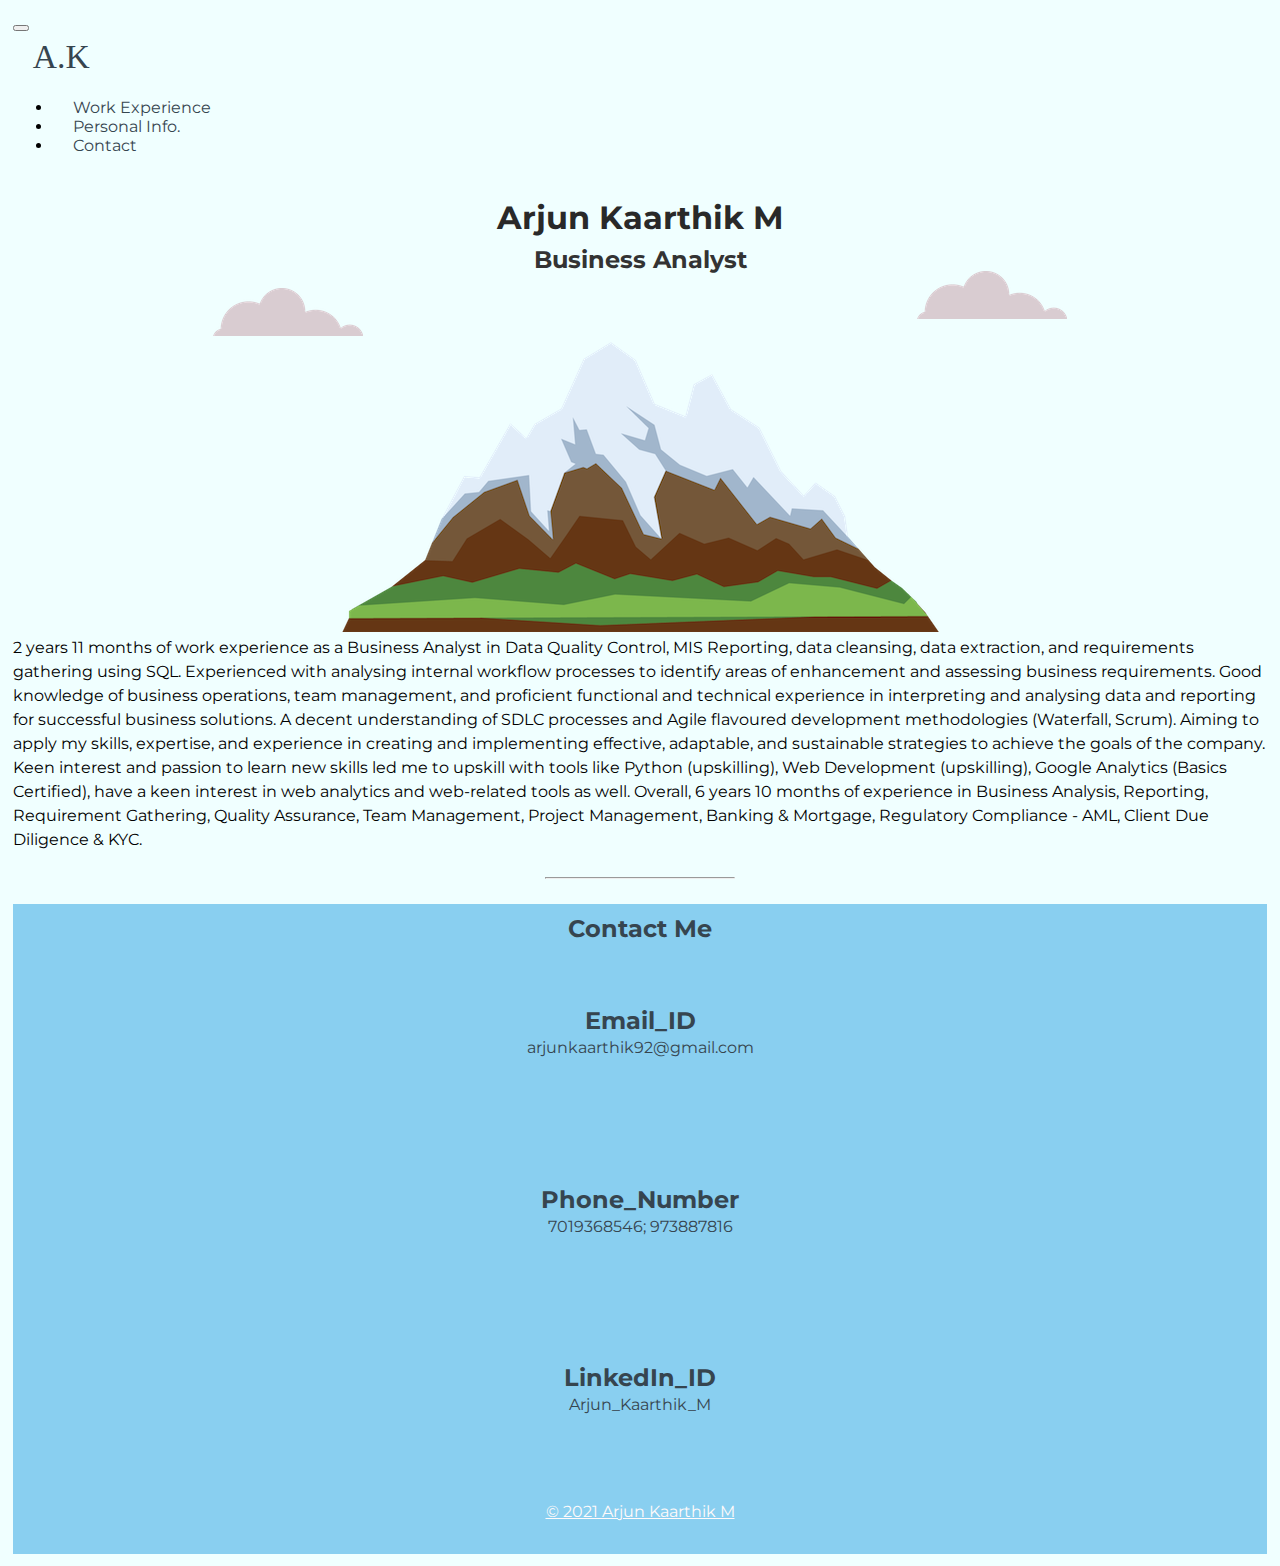
==== index.html @ 4ad5edec "Add files via upload" ====
<!DOCTYPE html>
<html lang="en" dir="ltr">

<head>
  <meta charset="utf-8">
  <title>Arjun Kaarthik M</title>
  <link href="https://fonts.googleapis.com/css2?family=Montserrat:wght@100;300;400;500;900&family=Ubuntu:wght@300;400;700&display=swap" rel="stylesheet">
  <link href="https://cdn.jsdelivr.net/npm/bootstrap@5.0.1/dist/css/bootstrap.min.css" rel="stylesheet" integrity="sha384-+0n0xVW2eSR5OomGNYDnhzAbDsOXxcvSN1TPprVMTNDbiYZCxYbOOl7+AMvyTG2x" crossorigin="anonymous">
  <script src="https://code.jquery.com/jquery-3.3.1.slim.min.js" integrity="sha384-q8i/X+965DzO0rT7abK41JStQIAqVgRVzpbzo5smXKp4YfRvH+8abtTE1Pi6jizo" crossorigin="anonymous"></script>
  <script src="https://cdnjs.cloudflare.com/ajax/libs/popper.js/1.14.7/umd/popper.min.js" integrity="sha384-UO2eT0CpHqdSJQ6hJty5KVphtPhzWj9WO1clHTMGa3JDZwrnQq4sF86dIHNDz0W1" crossorigin="anonymous"></script>
  <script src="https://stackpath.bootstrapcdn.com/bootstrap/4.3.1/js/bootstrap.min.js" integrity="sha384-JjSmVgyd0p3pXB1rRibZUAYoIIy6OrQ6VrjIEaFf/nJGzIxFDsf4x0xIM+B07jRM" crossorigin="anonymous"></script>
  <link rel="stylesheet" href="css\styles.css">
</head>

<body>
  <div class="container-fluid">
    <nav class="navbar navbar-expand-lg navbar-light ">
      <button class="navbar-toggler" type="button" data-toggle="collapse" data-target="#navbarTogglerDemo02" aria-controls="navbarTogglerDemo02" aria-expanded="false" aria-label="Toggle navigation">
        <span class="navbar-toggler-icon"></span>
      </button>
      <div class="collapse navbar-collapse" id="navbarTogglerDemo02">
        <a class="navbar-brand" href="#">A.K</a>
        <ul class="navbar-nav ml-auto">
          <li class="nav-item">
            <a class="nav-link" href="D:\DA\Web Dev\My Site V2\work.html">Work Experience</a>
          </li>
          <li class="nav-item">
            <a class="nav-link" href="D:\DA\Web Dev\My Site V2\Personal Info..html">Personal Info.</a>
          </li>
          <li class="nav-item">
            <a class="nav-link" href="#features">Contact</a>
          </li>
        </ul>
      </div>
    </nav>

    <div class="top-container">
      <img class="top-cloud" src="images/cloud.png" alt="cloud-img">
      <h1>Arjun Kaarthik M</h1>
      <h3>Business Analyst</h3>
      <img class="bottom-cloud" src="images/cloud.png" alt="cloud-img">
      <img src="images/mountain.png" alt="mountain-img">
    </div>

      <div class="profile middle-container">
        <p>
          2 years 11 months of work experience as a Business Analyst in Data Quality Control, MIS Reporting, data cleansing, data extraction, and requirements gathering using SQL. Experienced with analysing internal workflow processes to identify
          areas of enhancement and assessing business requirements. Good knowledge of business operations, team management, and proficient functional and technical experience in interpreting and analysing data and reporting for successful business
          solutions.
          A decent understanding of SDLC processes and Agile flavoured development methodologies (Waterfall, Scrum). Aiming to apply my skills, expertise, and experience in creating and implementing effective, adaptable, and sustainable strategies to
          achieve the goals of the company. Keen interest and passion to learn new skills led me to upskill with tools like Python (upskilling), Web Development (upskilling), Google Analytics (Basics Certified), have a keen interest in web analytics
          and web-related tools as well. Overall, 6 years 10 months of experience in Business Analysis, Reporting, Requirement Gathering, Quality Assurance, Team Management, Project Management, Banking & Mortgage, Regulatory Compliance - AML, Client
          Due Diligence & KYC.
        </p>
      </div>
      <hr>

    <div class="feature row" class="contact-details" id="features">
      <i class="far fa-address-book"></i>
      <h3 class="contna" class="Contact">Contact Me</h3>
      <div class="feature-box col-lg-4">
        <h3 class="contna">Email_ID</h3>
        <p class="contna">arjunkaarthik92@gmail.com</p>
      </div>
      <div class="feature-box col-lg-4">
        <h3 class="contna">Phone_Number</h3>
        <p class="contna">7019368546; 973887816</p>
      </div>
      <div class="feature-box col-lg-4">
        <h3 class="contna">LinkedIn_ID</h3>
        <p class="contna"><a href="https://www.linkedin.com/in/arjun-kaarthik-m/">Arjun_Kaarthik_M</a></p>
      </div>
      <p class="copyright"><u> © 2021 Arjun Kaarthik M </u></p>
    </div>

</body>

</html>
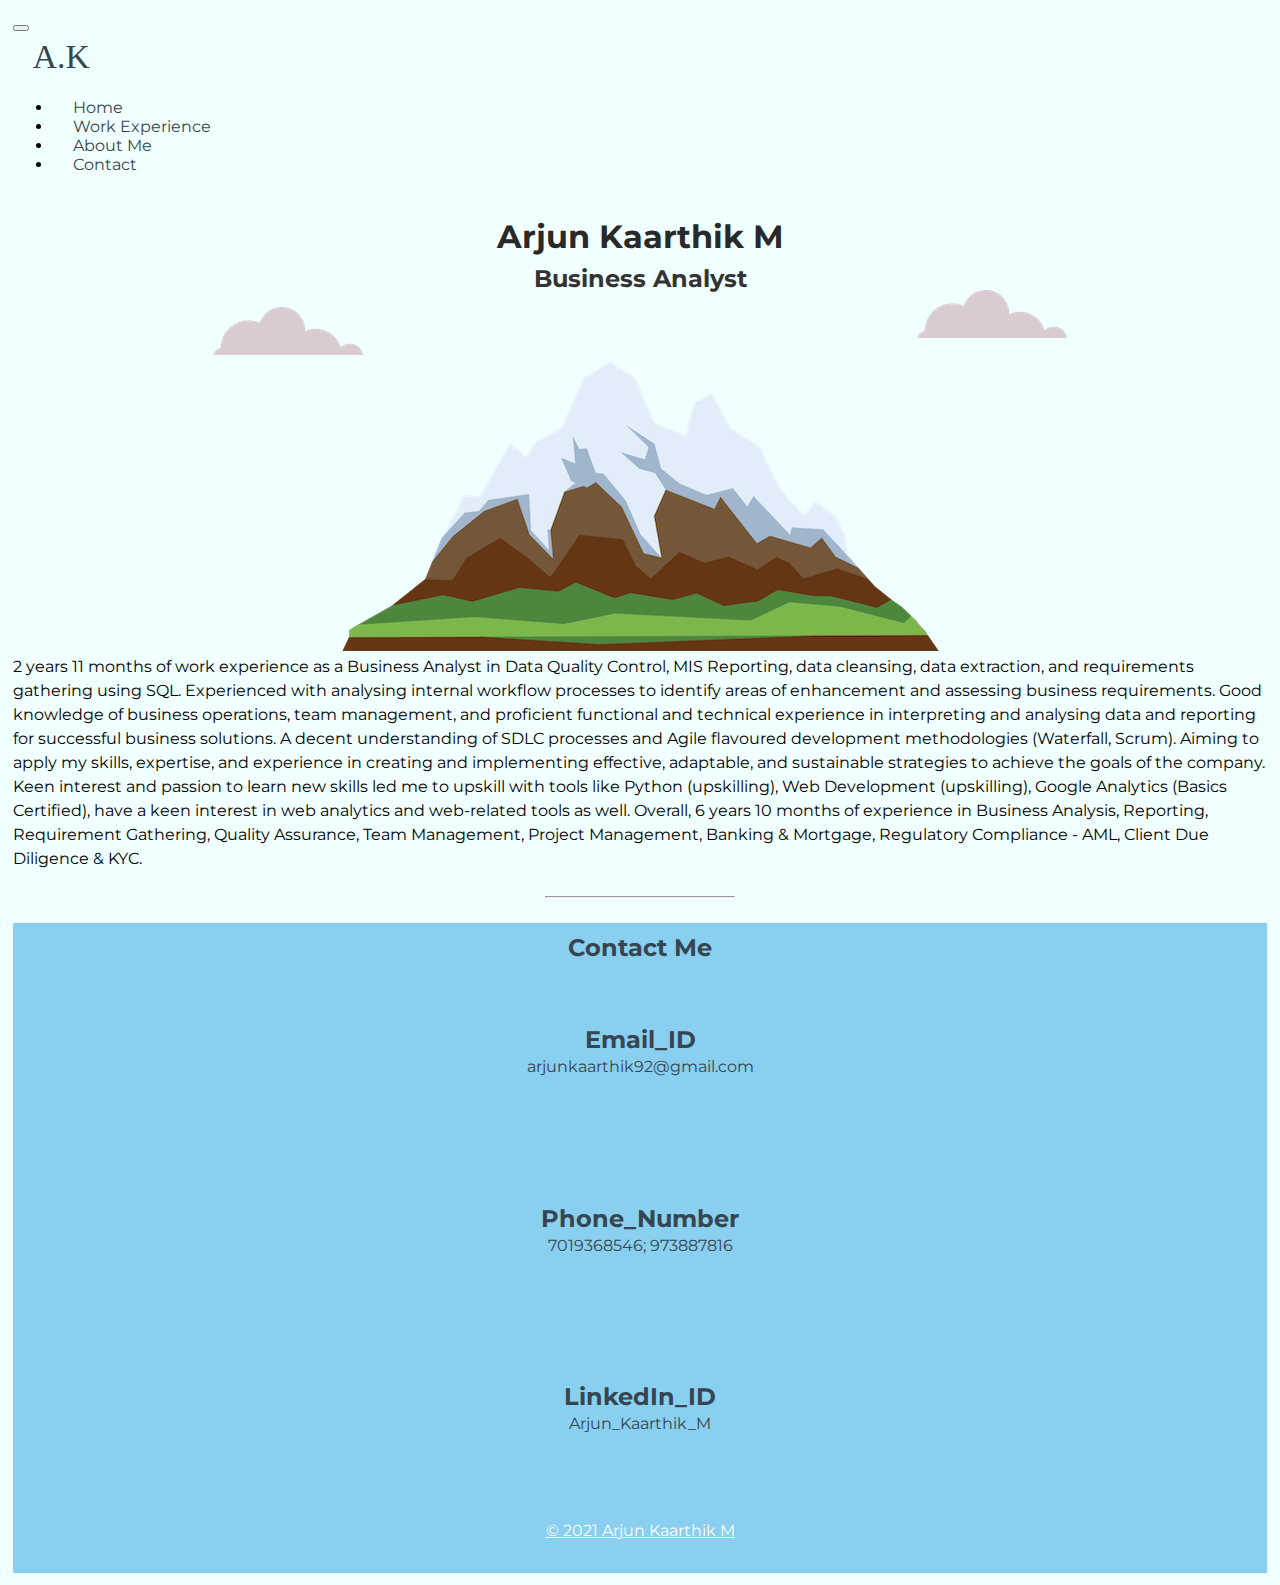
==== commit 03726471: "Add files via upload" ====
--- a/index.html
+++ b/index.html
@@ -22,10 +22,13 @@
         <a class="navbar-brand" href="#">A.K</a>
         <ul class="navbar-nav ml-auto">
           <li class="nav-item">
+            <a class="nav-link" href="D:\DA\Web Dev\My Site V2\index.html">Home</a>
+          </li>
+          <li class="nav-item">
             <a class="nav-link" href="D:\DA\Web Dev\My Site V2\work.html">Work Experience</a>
           </li>
           <li class="nav-item">
-            <a class="nav-link" href="D:\DA\Web Dev\My Site V2\Personal Info..html">Personal Info.</a>
+            <a class="nav-link" href="D:\DA\Web Dev\My Site V2\Personal Info..html">About Me</a>
           </li>
           <li class="nav-item">
             <a class="nav-link" href="#features">Contact</a>
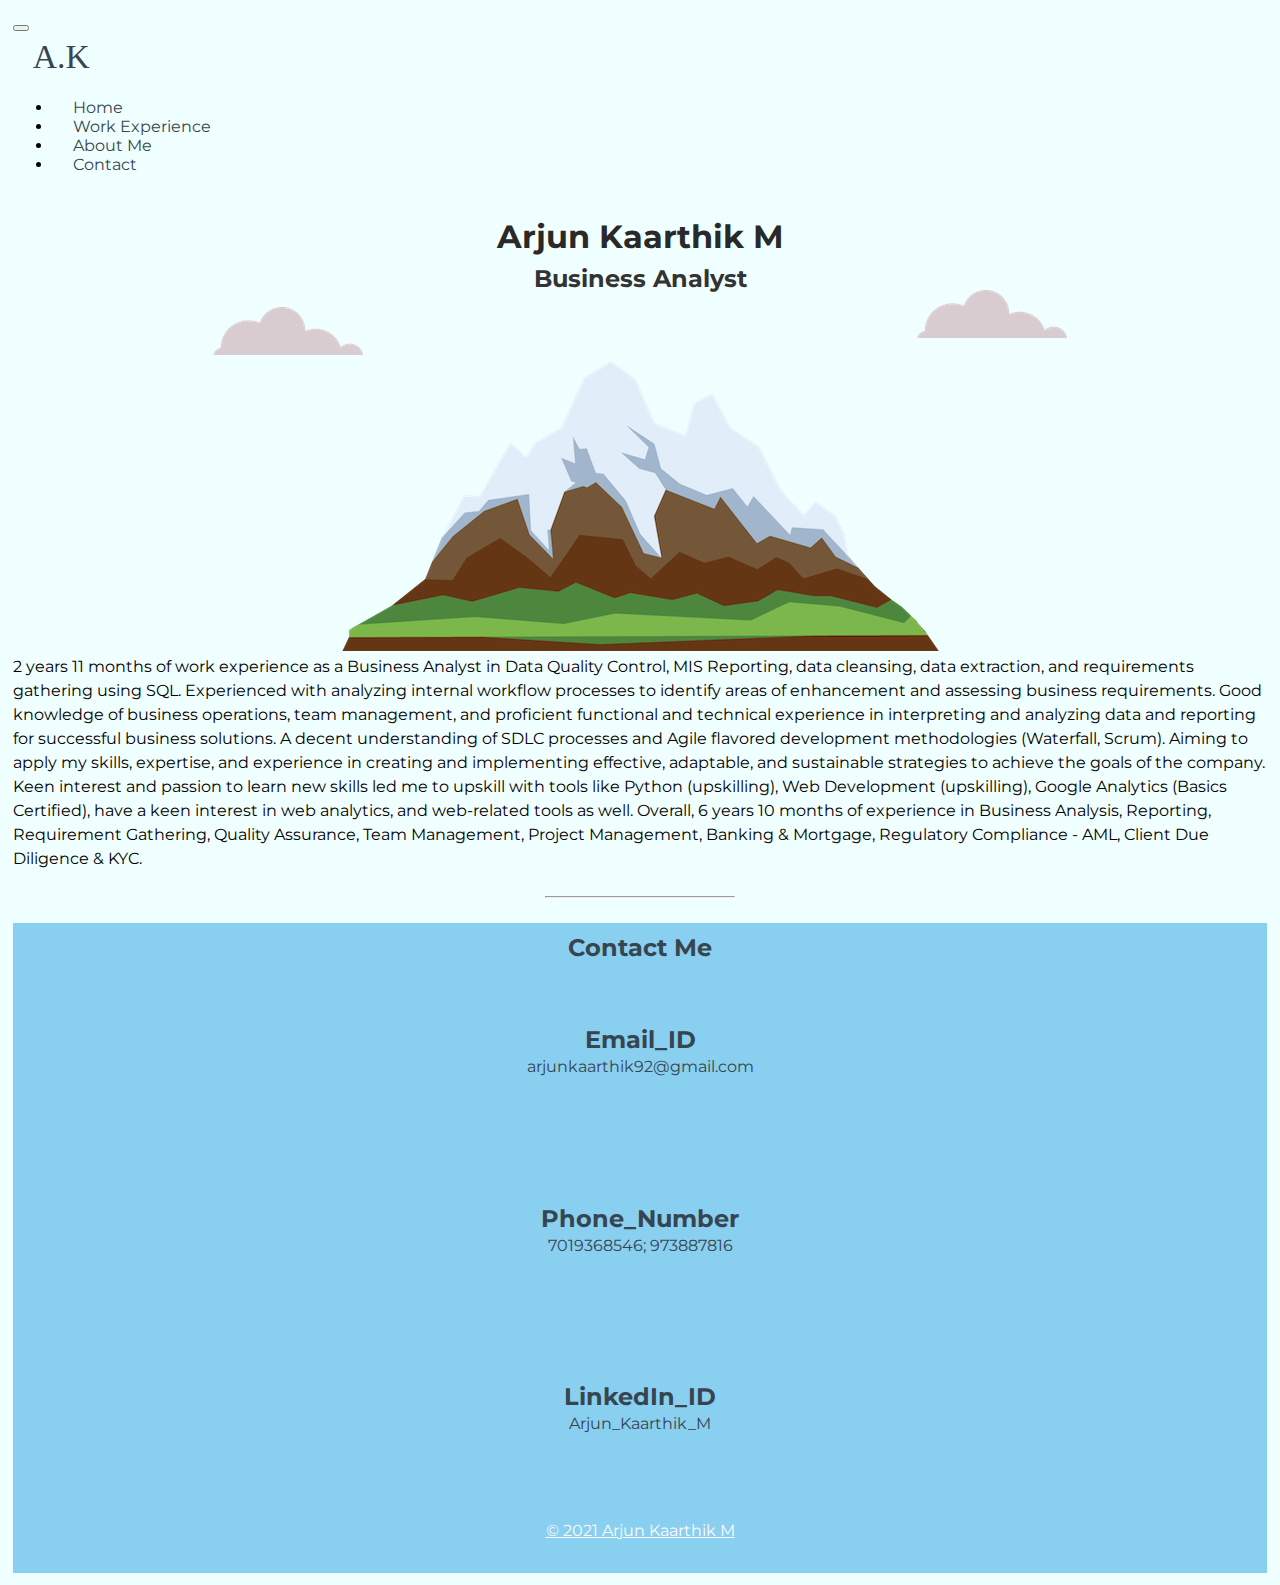
==== commit 3694d3db: "Update index.html" ====
--- a/index.html
+++ b/index.html
@@ -22,13 +22,13 @@
         <a class="navbar-brand" href="#">A.K</a>
         <ul class="navbar-nav ml-auto">
           <li class="nav-item">
-            <a class="nav-link" href="D:\DA\Web Dev\My Site V2\index.html">Home</a>
+            <a class="nav-link" href="index.html">Home</a>
           </li>
           <li class="nav-item">
-            <a class="nav-link" href="D:\DA\Web Dev\My Site V2\work.html">Work Experience</a>
+            <a class="nav-link" href="work.html">Work Experience</a>
           </li>
           <li class="nav-item">
-            <a class="nav-link" href="D:\DA\Web Dev\My Site V2\Personal Info..html">About Me</a>
+            <a class="nav-link" href="Personal Info..html">About Me</a>
           </li>
           <li class="nav-item">
             <a class="nav-link" href="#features">Contact</a>
@@ -47,13 +47,17 @@
 
       <div class="profile middle-container">
         <p>
-          2 years 11 months of work experience as a Business Analyst in Data Quality Control, MIS Reporting, data cleansing, data extraction, and requirements gathering using SQL. Experienced with analysing internal workflow processes to identify
-          areas of enhancement and assessing business requirements. Good knowledge of business operations, team management, and proficient functional and technical experience in interpreting and analysing data and reporting for successful business
-          solutions.
-          A decent understanding of SDLC processes and Agile flavoured development methodologies (Waterfall, Scrum). Aiming to apply my skills, expertise, and experience in creating and implementing effective, adaptable, and sustainable strategies to
-          achieve the goals of the company. Keen interest and passion to learn new skills led me to upskill with tools like Python (upskilling), Web Development (upskilling), Google Analytics (Basics Certified), have a keen interest in web analytics
-          and web-related tools as well. Overall, 6 years 10 months of experience in Business Analysis, Reporting, Requirement Gathering, Quality Assurance, Team Management, Project Management, Banking & Mortgage, Regulatory Compliance - AML, Client
-          Due Diligence & KYC.
+         2 years 11 months of work experience as a Business Analyst in Data Quality Control, MIS Reporting, data cleansing, data extraction, 
+         and requirements gathering using SQL. Experienced with analyzing internal workflow processes to identify areas of enhancement and 
+         assessing business requirements. Good knowledge of business operations, team management, and proficient functional and technical 
+         experience in interpreting and analyzing data and reporting for successful business solutions.
+         A decent understanding of SDLC processes and Agile flavored development methodologies (Waterfall, Scrum). 
+         Aiming to apply my skills, expertise, and experience in creating and implementing effective, adaptable, and sustainable 
+         strategies to achieve the goals of the company. Keen interest and passion to learn new skills led me to upskill with tools 
+         like Python (upskilling), Web Development (upskilling), Google Analytics (Basics Certified), have a keen interest in web analytics,
+         and web-related tools as well. Overall, 6 years 10 months of experience in Business Analysis, Reporting, Requirement Gathering,
+         Quality Assurance, Team Management, Project Management, Banking & Mortgage, Regulatory Compliance - AML, Client Due Diligence & KYC.
+
         </p>
       </div>
       <hr>
